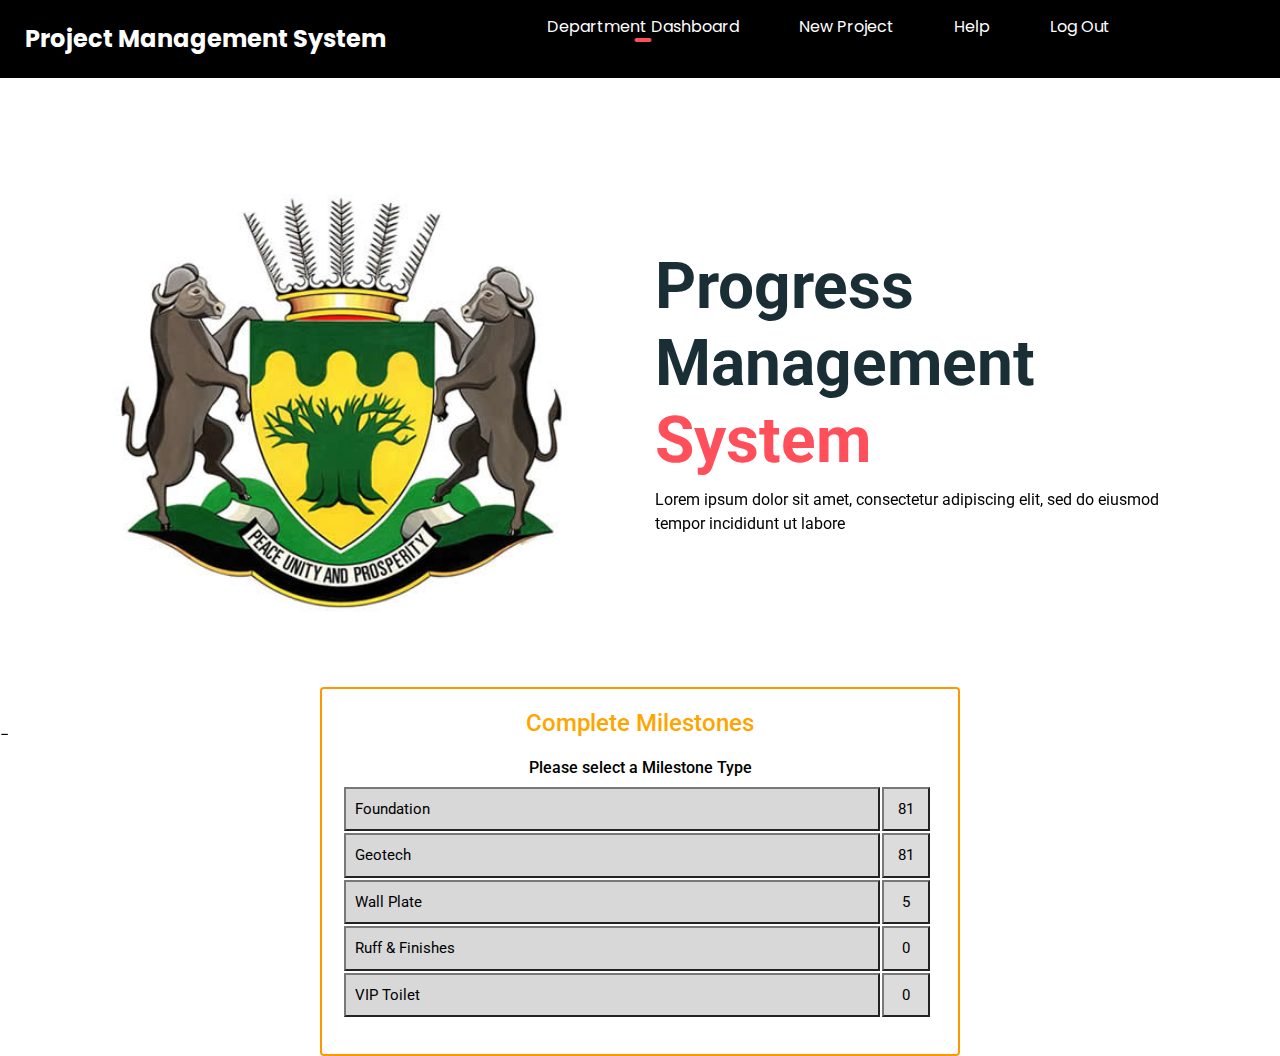
==== completeMiles.html @ db3063f2 "commit" ====
<!DOCTYPE html>
<html>

<head>
  <!-- Basic -->
  <meta charset="utf-8" />
  <meta http-equiv="X-UA-Compatible" content="IE=edge" />
  <!-- Mobile Metas -->
  <meta name="viewport" content="width=device-width, initial-scale=1, shrink-to-fit=no" />
  <!-- Site Metas -->
  <meta name="keywords" content="" />
  <meta name="description" content="" />
  <meta name="author" content="" />
  <link rel="stylesheet" href="css/table.css" />
  <title>Project Management System</title>



  <!-- slider stylesheet -->
  <link rel="stylesheet" type="text/css"
    href="https://cdnjs.cloudflare.com/ajax/libs/OwlCarousel2/2.1.3/assets/owl.carousel.min.css" />

  <!-- bootstrap core css -->
  <link rel="stylesheet" type="text/css" href="css/bootstrap.css" />

  <!-- fonts style -->
  <link href="https://fonts.googleapis.com/css?family=Poppins:400,700|Roboto:400,700&display=swap" rel="stylesheet">
  <!-- Custom styles for this template -->
  <link href="css/style.css" rel="stylesheet" />
  <!-- responsive style -->
  <link href="css/responsive.css" rel="stylesheet" />


  <style>
    .smallButton {
      background-color: #d8d8d8;
      color: black;
      cursor: pointer;
      padding: 9px;
      width: 90%;
      border: 1xp;
      border-color:#787878;
      text-align: left;
      outline: none;
      font-size: 15px;
      margin-bottom: 2px;
      margin-left: 2px;
    }
    .sideButton {
      text-align: center;
      background-color: #dcdcdc;
      color: black;
      cursor: pointer;
      padding: 9px;
      width: 8%;
      border: 1xp;
      border-color:#787878;
      outline: none;
      font-size: 15px;
      margin-bottom: 2px;
      margin-left: 2px;
    }
  .collapsible {
    background-color: #777;
    color: white;
    cursor: pointer;
    padding: 18px;
    width: 100%;
    border: 2px solid;
    border-color:#ff9800;
    text-align: left;
    outline: none;
    font-size: 15px;
    margin-top: 5px;
  }

 .sideButton:hover {
    color: orange;
  }
   .smallButton:hover {
    color: orange;
  }


  .active:after {
    content: "\2212";
  }

  .content {
    padding-left: 10px;
    max-height: 0;
    overflow: hidden;
    transition: max-height 0.2s ease-out;
   background-color: #f1f1f1;
  }
  </style>
</head>

<body>
  <div class="hero_area">
    <!-- header section strats -->
    <header class="header_section">
      <div class="container-fluid">
        <nav class="navbar navbar-expand-lg custom_nav-container ">
          <a class="navbar-brand" href="index.html">
            <span>
              Project Management System
            </span>
          </a>
          <button class="navbar-toggler ml-auto" type="button" data-toggle="collapse"
            data-target="#navbarSupportedContent" aria-controls="navbarSupportedContent" aria-expanded="false"
            aria-label="Toggle navigation">
            <span class="navbar-toggler-icon"></span>
          </button>

          <div class="collapse navbar-collapse" id="navbarSupportedContent">
            <div class="d-flex mx-auto flex-column flex-lg-row align-items-center">
              <ul class="navbar-nav  ">
                <li class="nav-item active">
                  <a class="nav-link" href="#">Department Dashboard</a>
                </li>
                <li class="nav-item" active>
                  <a class="nav-link" href="#"> New Project <span class="sr-only">(current)</span></a>
                </li>
                <li class="nav-item">
                  <a class="nav-link" href="#"> Help </a>
                </li>
                <li class="nav-item">
                  <a class="nav-link" href="departmentLogin.html"> Log Out </a>
                </li>
              </ul>
            </div>
          </div>
        </nav>
      </div>
    </header>
    <!-- end header section -->
    <!-- slider section -->
    <section class=" slider_section position-relative">
      <div id="carouselExampleControls" class="carousel slide" data-ride="carousel">
        <div class="carousel-inner">
          <div class="carousel-item active">
            <div class="slider_item-box layout_padding2">
              <div class="container">
                <div class="row">
                  <div class="col-md-6">
                    <div class="img-box">
                      <div>
                        <img src="images/depLogo.jpg" alt="" class="" />
                      </div>
                    </div>
                  </div>
                  <div class="col-md-6">
                    <div class="detail-box">
                      <div>
                        <h1>
                          Progress <br>
                          Management <br>
                          <span>
                            System
                          </span>
                        </h1>
                        <p>
                          Lorem ipsum dolor sit amet, consectetur adipiscing elit,
                          sed do eiusmod tempor incididunt ut labore
                        </p>
                      </div>
                    </div>
                  </div>
                </div>
              </div>
            </div>
          </div>

      </div>
      <div class="container">

      </div>
    </section>
    <!-- end slider section -->


    <div class="card" style="    border: 2px solid;
        border-color:#ff9800; width: 50%; margin: auto; padding:10px; margin-top:-60px">
       <h4 style=" color: #ffA500;  margin:auto; margin-top : 10px;margin-bottom : 10px;">Complete Milestones</h4>
     <h6 style="margin:auto; margin-top : 10px;margin-bottom : 10px;">Please select a Milestone Type</h6>
    <div style="margin-left: 10px; margin-right: 10px " class="row" >
      <button id="myBtn"  class="smallButton ">Foundation</button>
      <button id="myBtn" class="sideButton">81</button>
    </div>
    <div style="margin-left: 10px; margin-right: 10px" class="row" >
      <button  class="smallButton ">Geotech</button>
      <button  class="sideButton">81</button>
    </div>
    <div style="margin-left: 10px; margin-right: 10px" class="row" >
      <button  class="smallButton ">Wall Plate</button>
      <button  class="sideButton">5</button>
    </div>
    <div style="margin-left: 10px; margin-right: 10px" class="row" >
      <button  class="smallButton ">Ruff & Finishes</button>
      <button  class="sideButton">0</button>
    </div>
    <div style="margin-left: 10px; margin-right: 10px" class="row" >
      <button  class="smallButton ">VIP Toilet</button>
      <button  class="sideButton">0</button>
    </div>

    <div style="height:25px" > </div>
    </div>

    <div id="myModal" class="modal">

  <!-- Modal content -->
  <div class="modal-content" style=" background: #717174;
  position: fixed;
  overflow: hidden;
  width: 100%;
  height: 100%;
  top: 0;
  left: 0;
  position:absolute;
overflow:scroll;
  z-index: 50;">
    <table class="table-fill">
    <thead>
    <tr>
    <th class="text-left">Section</th>
    <th class="text-left">Number</th>
    <th class="text-left">ID Number</th>
    <th class="text-left">House Type</th>
    <th class="text-left">#</th>
    </tr>
    </thead>
    <tbody class="table-hover">
    <tr>
    <td class="text-left">James</td>
    <td class="text-left">12</td>
    <td class="text-left">32123123123</td>
    <td class="text-left">Type 40 /45m2</td>
    <td class="text-left"><input type="checkbox" checked="checked">
    	<span class="checkmark"></span></td>
    </tr>
    <tr>
      <td class="text-left">James</td>
      <td class="text-left">12</td>
      <td class="text-left">32123123123</td>
      <td class="text-left">Type 40 /45m2</td>
      <td class="text-left"><input type="checkbox" checked="checked">
      	<span class="checkmark"></span></td>
    	</tr>
    	<tr>
        <td class="text-left">James</td>
        <td class="text-left">12</td>
        <td class="text-left">32123123123</td>
        <td class="text-left">Type 40 /45m2</td>
        <td class="text-left"><input type="checkbox" checked="checked">
        	<span class="checkmark"></span></td>
    		</tr>
    		<tr>
          <td class="text-left">James</td>
          <td class="text-left">12</td>
          <td class="text-left">32123123123</td>
          <td class="text-left">Type 40 /45m2</td>
          <td class="text-left"><input type="checkbox" checked="checked">
          	<span class="checkmark"></span></td>
    			</tr>
    			<tr>
            <td class="text-left">James</td>
            <td class="text-left">12</td>
            <td class="text-left">32123123123</td>
            <td class="text-left">Type 40 /45m2</td>
            <td class="text-left"><input type="checkbox" checked="checked">
            	<span class="checkmark"></span></td>
    				</tr>
            <tr>
              <td class="text-left">James lee</td>
              <td class="text-left">12</td>
              <td class="text-left">32123123123</td>
              <td class="text-left">Type 40 /45m2</td>
              <td class="text-left"><input type="checkbox" checked="checked">
                <span class="checkmark"></span></td>
              </tr>
    </tbody>
    </table>

  </div>

  </div>

  <script>
  // Get the modal
  var modal = document.getElementById("myModal");

  // Get the button that opens the modal
  var btn = document.getElementById("myBtn");

  // Get the <span> element that closes the modal
  var span = document.getElementsByClassName("close")[0];

  // When the user clicks the button, open the modal
  btn.onclick = function() {
    modal.style.display = "block";
  }

  // When the user clicks on <span> (x), close the modal
  span.onclick = function() {
    modal.style.display = "none";
  }

  // When the user clicks anywhere outside of the modal, close it
  window.onclick = function(event) {
    if (event.target == modal) {
      modal.style.display = "none";
    }
  }
  </script>


    <script>
    var coll = document.getElementsByClassName("collapsible");
    var i;

    for (i = 0; i < coll.length; i++) {
      coll[i].addEventListener("click", function() {
        this.classList.toggle("active");
        var content = this.nextElementSibling;
        if (content.style.maxHeight){
          content.style.maxHeight = null;
        } else {
          content.style.maxHeight = content.scrollHeight + "px";
        }
      });
    }
    </script>
    <script type="text/javascript" src="js/jquery-3.4.1.min.js"></script>
    <script type="text/javascript" src="js/bootstrap.js"></script>
    <script>
var x, i, j, l, ll, selElmnt, a, b, c;
/*look for any elements with the class "custom-select":*/
x = document.getElementsByClassName("custom-select");
l = x.length;
for (i = 0; i < l; i++) {
  selElmnt = x[i].getElementsByTagName("select")[0];
  ll = selElmnt.length;
  /*for each element, create a new DIV that will act as the selected item:*/
  a = document.createElement("DIV");
  a.setAttribute("class", "select-selected");
  a.innerHTML = selElmnt.options[selElmnt.selectedIndex].innerHTML;
  x[i].appendChild(a);
  /*for each element, create a new DIV that will contain the option list:*/
  b = document.createElement("DIV");
  b.setAttribute("class", "select-items select-hide");
  for (j = 1; j < ll; j++) {
    /*for each option in the original select element,
    create a new DIV that will act as an option item:*/
    c = document.createElement("DIV");
    c.innerHTML = selElmnt.options[j].innerHTML;
    c.addEventListener("click", function(e) {
        /*when an item is clicked, update the original select box,
        and the selected item:*/
        var y, i, k, s, h, sl, yl;
        s = this.parentNode.parentNode.getElementsByTagName("select")[0];
        sl = s.length;
        h = this.parentNode.previousSibling;
        for (i = 0; i < sl; i++) {
          if (s.options[i].innerHTML == this.innerHTML) {
            s.selectedIndex = i;
            h.innerHTML = this.innerHTML;
            y = this.parentNode.getElementsByClassName("same-as-selected");
            yl = y.length;
            for (k = 0; k < yl; k++) {
              y[k].removeAttribute("class");
            }
            this.setAttribute("class", "same-as-selected");
            break;
          }
        }
        h.click();
    });
    b.appendChild(c);
  }
  x[i].appendChild(b);
  a.addEventListener("click", function(e) {
      /*when the select box is clicked, close any other select boxes,
      and open/close the current select box:*/
      e.stopPropagation();
      closeAllSelect(this);
      this.nextSibling.classList.toggle("select-hide");
      this.classList.toggle("select-arrow-active");
    });
}
function closeAllSelect(elmnt) {
  /*a function that will close all select boxes in the document,
  except the current select box:*/
  var x, y, i, xl, yl, arrNo = [];
  x = document.getElementsByClassName("select-items");
  y = document.getElementsByClassName("select-selected");
  xl = x.length;
  yl = y.length;
  for (i = 0; i < yl; i++) {
    if (elmnt == y[i]) {
      arrNo.push(i)
    } else {
      y[i].classList.remove("select-arrow-active");
    }
  }
  for (i = 0; i < xl; i++) {
    if (arrNo.indexOf(i)) {
      x[i].classList.add("select-hide");
    }
  }
}
/*if the user clicks anywhere outside the select box,
then close all select boxes:*/
document.addEventListener("click", closeAllSelect);
</script>
</body>

</html>
---- css/table.css ----
@import url(https://fonts.googleapis.com/css?family=Roboto:400,500,700,300,100);


div.table-title {
   display: block;
  margin: auto;
  max-width: 600px;
  padding:5px;
  width: 100%;
}

.table-title h3 {
   color: #fafafa;
   font-size: 30px;
   font-weight: 400;
   font-style:normal;
   font-family: "Roboto", helvetica, arial, sans-serif;
   text-shadow: -1px -1px 1px rgba(0, 0, 0, 0.1);
   text-transform:uppercase;
}


/*** Table Styles **/

.table-fill {
  background: white;
  border-radius:3px;
  border-collapse: collapse;
  height: 320px;
  margin: auto;
  max-width: 600px;
  padding:5px;
  width: 100%;
  box-shadow: 0 5px 10px rgba(0, 0, 0, 0.1);
  animation: float 5s infinite;
}

th {
  color:#D5DDE5;;
  background:#1b1e24;
  border-bottom:4px solid #9ea7af;
  border-right: 1px solid #343a45;
  font-size:23px;
  font-weight: 100;
  padding:24px;
  text-align:left;
  text-shadow: 0 1px 1px rgba(0, 0, 0, 0.1);
  vertical-align:middle;
}

th:first-child {
  border-top-left-radius:3px;
}

th:last-child {
  border-top-right-radius:3px;
  border-right:none;
}

tr {
  border-top: 1px solid #C1C3D1;
  border-bottom: 1px solid #C1C3D1;
  color:#666B85;
  font-size:16px;
  font-weight:normal;
  text-shadow: 0 1px 1px rgba(256, 256, 256, 0.1);
}

tr:hover td {
  background:#4E5066;
  color:#FFFFFF;
  border-top: 1px solid #22262e;
}

tr:first-child {
  border-top:none;
}

tr:last-child {
  border-bottom:none;
}

tr:nth-child(odd) td {
  background:#EBEBEB;
}

tr:nth-child(odd):hover td {
  background:#4E5066;
}

tr:last-child td:first-child {
  border-bottom-left-radius:3px;
}

tr:last-child td:last-child {
  border-bottom-right-radius:3px;
}

td {
  background:#FFFFFF;
  padding:20px;
  text-align:left;
  vertical-align:middle;
  font-weight:300;
  font-size:18px;
  text-shadow: -1px -1px 1px rgba(0, 0, 0, 0.1);
  border-right: 1px solid #C1C3D1;
}

td:last-child {
  border-right: 0px;
}

th.text-left {
  text-align: left;
}

th.text-center {
  text-align: center;
}

th.text-right {
  text-align: right;
}

td.text-left {
  text-align: left;
}

td.text-center {
  text-align: center;
}

td.text-right {
  text-align: right;
}


div.table-title {
   display: block;
  margin: auto;
  max-width: 600px;
  padding:5px;
  width: 100%;
}

.table-title h3 {
   color: #fafafa;
   font-size: 30px;
   font-weight: 400;
   font-style:normal;
   font-family: "Roboto", helvetica, arial, sans-serif;
   text-shadow: -1px -1px 1px rgba(0, 0, 0, 0.1);
   text-transform:uppercase;
}


/*** Table Styles **/

.table-fill {
  background: white;
  border-radius:3px;
  border-collapse: collapse;
  height: 320px;
  margin: auto;
  max-width: 600px;
  padding:5px;
  width: 100%;
  box-shadow: 0 5px 10px rgba(0, 0, 0, 0.1);
  animation: float 5s infinite;
}

th {
  color:#D5DDE5;;
  background:#1b1e24;
  border-bottom:4px solid #9ea7af;
  border-right: 1px solid #343a45;
  font-size:23px;
  font-weight: 100;
  padding:24px;
  text-align:left;
  text-shadow: 0 1px 1px rgba(0, 0, 0, 0.1);
  vertical-align:middle;
}

th:first-child {
  border-top-left-radius:3px;
}

th:last-child {
  border-top-right-radius:3px;
  border-right:none;
}

tr {
  border-top: 1px solid #C1C3D1;
  border-bottom: 1px solid #C1C3D1;
  color:#666B85;
  font-size:16px;
  font-weight:normal;
  text-shadow: 0 1px 1px rgba(256, 256, 256, 0.1);
}

tr:hover td {
  background:#4E5066;
  color:#FFFFFF;
  border-top: 1px solid #22262e;
}

tr:first-child {
  border-top:none;
}

tr:last-child {
  border-bottom:none;
}

tr:nth-child(odd) td {
  background:#EBEBEB;
}

tr:nth-child(odd):hover td {
  background:#4E5066;
}

tr:last-child td:first-child {
  border-bottom-left-radius:3px;
}

tr:last-child td:last-child {
  border-bottom-right-radius:3px;
}

td {
  background:#FFFFFF;
  padding:20px;
  text-align:left;
  vertical-align:middle;
  font-weight:300;
  font-size:18px;
  text-shadow: -1px -1px 1px rgba(0, 0, 0, 0.1);
  border-right: 1px solid #C1C3D1;
}

td:last-child {
  border-right: 0px;
}

th.text-left {
  text-align: left;
}

th.text-center {
  text-align: center;
}

th.text-right {
  text-align: right;
}

td.text-left {
  text-align: left;
}

td.text-center {
  text-align: center;
}

td.text-right {
  text-align: right;
}
---- css/style.css ----
body {
  font-family: 'Roboto', sans-serif;
  color: #000000;
  background-color: #ffffff;
}

.layout_padding {
  padding: 75px 0;
}

.layout_padding2 {
  padding: 45px 0;
}

.layout_padding2-top {
  padding-top: 45px;
}

.layout_padding2-bottom {
  padding-bottom: 45px;
}

.layout_padding-top {
  padding-top: 75px;
}

.layout_padding-bottom {
  padding-bottom: 75px;
}

.custom_heading-container {
  display: -webkit-box;
  display: -ms-flexbox;
  display: flex;
  -webkit-box-pack: center;
      -ms-flex-pack: center;
          justify-content: center;
}

.custom_heading-container h3 {
  text-transform: uppercase;
  font-weight: bold;
  color: #000000;
  position: relative;
}

.custom_heading-container h3::before {
  content: "";
  position: absolute;
  bottom: -7px;
  left: 50%;
  width: 50px;
  height: 7px;
  -webkit-transform: translateX(-50%);
          transform: translateX(-50%);
  background-color: #ff4f5a;
  border-radius: 15px;
}

.btn-box {
  display: -webkit-box;
  display: -ms-flexbox;
  display: flex;
  -webkit-box-align: center;
      -ms-flex-align: center;
          align-items: center;
  -webkit-box-pack: center;
      -ms-flex-pack: center;
          justify-content: center;
  font-family: "Poppins", sans-serif;
}

.btn-box a {
  color: #1d1d1d;
  margin-right: 15px;
  font-size: 18px;
}

.btn-box hr {
  width: 75px;
  height: 1.2px;
  border: none;
  background-color: #464646;
  margin: 0;
}

/*header section*/
.sub_page .hero_area {
  height: auto;
}

.hero_area.sub_pages {
  height: auto;
}

.header_section {
  background-color: #000000;
  font-family: "Poppins", sans-serif;
}

.header_section .container-fluid {
  padding-right: 25px;
  padding-left: 25px;
}

.header_section .nav_container {
  margin: 0 auto;
}

.custom_nav-container .navbar-nav .nav-item .nav-link {
  padding: 10px 30px;
  color: #ffffff;
  text-align: center;
  position: relative;
}

.custom_nav-container .navbar-nav .nav-item .nav-link::before {
  content: "";
  display: none;
  position: absolute;
  bottom: 7px;
  left: 50%;
  width: 17px;
  height: 4px;
  -webkit-transform: translateX(-50%);
          transform: translateX(-50%);
  background-color: #ff4f5a;
  border-radius: 5px;
}

.custom_nav-container .navbar-nav .nav-item .nav-link:hover::before {
  display: block;
}

.custom_nav-container .navbar-nav .nav-item.active a::before {
  display: block;
}

a,
a:hover,
a:focus {
  text-decoration: none;
}

a:hover,
a:focus {
  color: initial;
}

.btn,
.btn:focus {
  outline: none !important;
  -webkit-box-shadow: none;
          box-shadow: none;
}

.custom_nav-container .nav_search-btn {
  background-image: url(../images/search-icon.png);
  background-size: 22px;
  background-repeat: no-repeat;
  background-position-y: 7px;
  width: 35px;
  height: 35px;
  padding: 0;
  border: none;
}

.navbar-brand {
  display: -webkit-box;
  display: -ms-flexbox;
  display: flex;
  -webkit-box-align: center;
      -ms-flex-align: center;
          align-items: center;
}

.navbar-brand img {
  width: 45px;
  margin-right: 5px;
}

.navbar-brand span {
  font-weight: bold;
  font-size: 24px;
  color: #ffffff;
}

.custom_nav-container {
  z-index: 99999;
  padding: 5px 0;
}

.custom_nav-container .navbar-toggler {
  outline: none;
}

.custom_nav-container .navbar-toggler .navbar-toggler-icon {
  background-image: url(../images/menu.png);
  background-size: 42px;
}

/*end header section*/
/* slider section */
.slider_section .row {
  -webkit-box-align: center;
      -ms-flex-align: center;
          align-items: center;
}

.slider_section .img-box img {
  width: 100%;
}

.slider_section .detail-box h1 {
  font-weight: bold;
  font-size: 4rem;
  color: #1a2e35;
}

.slider_section .detail-box h1 span {
  color: #ff4f5a;
}

.slider_section .slider_nav-box {
  display: -webkit-box;
  display: -ms-flexbox;
  display: flex;
  -webkit-box-pack: justify;
      -ms-flex-pack: justify;
          justify-content: space-between;
  -webkit-box-align: center;
      -ms-flex-align: center;
          align-items: center;
}

.slider_section .slider_nav-box .custom_carousel-control {
  display: -webkit-box;
  display: -ms-flexbox;
  display: flex;
}

.slider_section .carousel-control-prev,
.slider_section .carousel-control-next {
  position: unset;
  width: 50px;
  height: 50px;
  opacity: 1;
  background-repeat: no-repeat;
  background-size: 20px;
  background-position: center;
}

.slider_section .carousel-control-prev {
  left: 2%;
  background-image: url(../images/left-arrow-black.png);
}

.slider_section .carousel-control-prev:hover {
  background-image: url(../images/left-arrow.png);
}

.slider_section .carousel-control-next {
  right: 2%;
  background-image: url(../images/right-arrow-black.png);
}

.slider_section .carousel-control-next:hover {
  background-image: url(../images/right-arrow.png);
}

/* end slider section */
.bg {
  background-image: url(../images/bg.jpg);
  background-size: cover;
}

.about_section {
  text-align: center;
}

.about_section .img-box img {
  width: 350px;
}

.service_section {
  text-align: center;
  position: relative;
}

.service_section .custom_heading-container {
  margin-bottom: 15px;
}

.service_section .service_container {
  padding: 45px 0 75px 0;
}

.service_section .box.b-2 .detail-box {
  width: 60%;
  text-align: right;
  overflow: hidden;
}

.service_section .box.b-2 .detail-box p {
  height: 52px;
  overflow: hidden;
}

.service_section .box.b-2 .detail-box a {
  min-width: 100px;
}

.service_section .box.b-3 .detail-box {
  width: 70%;
  margin-left: auto;
  overflow: hidden;
  text-align: left;
}

.service_section .box.b-3 .detail-box p {
  height: 52px;
  overflow: hidden;
}

.service_section .box.b-3 .detail-box a {
  min-width: 100px;
}

.service_section .img-box img {
  height: 200px;
}

.service_section .detail-box {
  height: 118px;
  margin-top: 10px;
}

.service_section .detail-box h6 {
  font-weight: bold;
}

.service_section .detail-box .btn-box a {
  color: #ff4f5a;
}

.service_section .detail-box .btn-box hr {
  background-color: #ff4f5a;
}

.service_section::before {
  content: "";
  width: 200px;
  height: 175px;
  position: absolute;
  bottom: 95px;
  left: 50%;
  -webkit-transform: translateX(-50%);
          transform: translateX(-50%);
  background-size: cover;
  background-image: url(../images/worker.png);
}

.work_section {
  background-color: #ff4f5a;
}

.work_section .custom_heading-container h3 {
  color: #ffffff;
}

.work_section .custom_heading-container h3::before {
  background-color: #ffffff;
}

.work_section .work_container {
  display: -webkit-box;
  display: -ms-flexbox;
  display: flex;
  -webkit-box-pack: center;
      -ms-flex-pack: center;
          justify-content: center;
  text-align: center;
  -ms-flex-wrap: wrap;
      flex-wrap: wrap;
  padding: 45px 0;
}

.work_section .work_container .box {
  width: 275px;
  height: 275px;
  display: -webkit-box;
  display: -ms-flexbox;
  display: flex;
  -webkit-box-orient: vertical;
  -webkit-box-direction: normal;
      -ms-flex-direction: column;
          flex-direction: column;
  -webkit-box-align: center;
      -ms-flex-align: center;
          align-items: center;
  padding: 35px 0 20px 0;
  background-color: #ffffff;
  border-radius: 5px;
  margin: 45px 10px;
  -webkit-box-shadow: 0 0 8px 0px rgba(0, 0, 0, 0.1);
          box-shadow: 0 0 8px 0px rgba(0, 0, 0, 0.1);
}

.work_section .work_container .box .img-box {
  width: 150px;
}

.work_section .work_container .box .img-box img {
  width: 100%;
}

.work_section .work_container .box .name {
  margin-top: 10px;
}

.work_section .work_container .box.b-1, .work_section .work_container .box.b-3 {
  -webkit-animation: odd-box-animate 2s infinite;
          animation: odd-box-animate 2s infinite;
}

.work_section .work_container .box.b-2, .work_section .work_container .box.b-4 {
  -webkit-animation: even-box-animate 2s infinite;
          animation: even-box-animate 2s infinite;
}

@-webkit-keyframes odd-box-animate {
  0% {
    -webkit-transform: translateY(45px);
            transform: translateY(45px);
  }
  50% {
    -webkit-transform: translateY(-45px);
            transform: translateY(-45px);
  }
  100% {
    -webkit-transform: translateY(45px);
            transform: translateY(45px);
  }
}

@keyframes odd-box-animate {
  0% {
    -webkit-transform: translateY(45px);
            transform: translateY(45px);
  }
  50% {
    -webkit-transform: translateY(-45px);
            transform: translateY(-45px);
  }
  100% {
    -webkit-transform: translateY(45px);
            transform: translateY(45px);
  }
}

@-webkit-keyframes even-box-animate {
  0% {
    -webkit-transform: translateY(-45px);
            transform: translateY(-45px);
  }
  50% {
    -webkit-transform: translateY(45px);
            transform: translateY(45px);
  }
  100% {
    -webkit-transform: translateY(-45px);
            transform: translateY(-45px);
  }
}

@keyframes even-box-animate {
  0% {
    -webkit-transform: translateY(-45px);
            transform: translateY(-45px);
  }
  50% {
    -webkit-transform: translateY(45px);
            transform: translateY(45px);
  }
  100% {
    -webkit-transform: translateY(-45px);
            transform: translateY(-45px);
  }
}

.work_section .btn-box a {
  color: #ffffff;
}

.work_section .btn-box hr {
  background-color: #ffffff;
}

.contact_section input,
.contact_section select {
  width: 100%;
  border: 0;
  padding: 15px 12px;
  background-color: #f2f2f2;
  outline: none;
  margin: 10px 0;
}

.contact_section input::-webkit-input-placeholder,
.contact_section select::-webkit-input-placeholder {
  color: #3a3a3a;
}

.contact_section input:-ms-input-placeholder,
.contact_section select:-ms-input-placeholder {
  color: #3a3a3a;
}

.contact_section input::-ms-input-placeholder,
.contact_section select::-ms-input-placeholder {
  color: #3a3a3a;
}

.contact_section input::placeholder,
.contact_section select::placeholder {
  color: #3a3a3a;
}

.contact_section button {
  background-color: #ff4f5a;
  padding: 12px 55px;
  outline: none;
  border: none;
  border: 1px solid #ff4f5a;
  color: #fff;
  margin-top: 25px;
}

.contact_section button:hover {
  color: #ff4f5a;
  background-color: transparent;
}

.client_section .client_container {
  display: -webkit-box;
  display: -ms-flexbox;
  display: flex;
  -webkit-box-orient: vertical;
  -webkit-box-direction: normal;
      -ms-flex-direction: column;
          flex-direction: column;
  -webkit-box-align: center;
      -ms-flex-align: center;
          align-items: center;
  width: 600px;
  border: 1px solid #cccccc;
  padding: 45px 35px 35px 25px;
  background-color: #ffffff;
  margin: 0 auto;
}

.client_section .client_container .detail-box p {
  text-align: center;
}

.client_section .client_container .client_id {
  display: -webkit-box;
  display: -ms-flexbox;
  display: flex;
  -webkit-box-align: center;
      -ms-flex-align: center;
          align-items: center;
  margin-top: 25px;
}

.client_section .client_container .client_id .img-box {
  width: 75px;
  margin-right: 10px;
}

.client_section .client_container .client_id .img-box img {
  width: 100%;
}

.client_section .client_container .client_id .name h5 {
  text-transform: uppercase;
}

.client_section .client_container .client_id .name h6 {
  color: #ff4f5a;
}

.info_section {
  background-color: #ff4f5a;
  color: #ffffff;
}

.info_section a {
  color: #ffffff;
}

.info_section h4 {
  text-transform: uppercase;
  margin-top: 15px;
  margin-bottom: 15px;
  font-weight: bold;
}

.info_section .info-logo h2 {
  font-weight: bold;
  font-size: 2rem;
  border-bottom: 1px solid #ffffff;
  padding-bottom: 5px;
  margin-right: 15px;
}

.info_section .info-nav ul {
  padding-left: 15px;
}

.info_section .info-nav ul li {
  list-style-type: none;
  position: relative;
  margin: 3px 0;
}

.info_section .info-nav ul li::before {
  content: "";
  width: 8px;
  height: 8px;
  background-color: #ffffff;
  position: absolute;
  top: 50%;
  left: -15px;
  -webkit-transform: translateY(-50%);
          transform: translateY(-50%);
  border-radius: 100%;
}

.info_section .info-contact h6 {
  color: #000000;
  font-size: 18px;
}

.info_section .info-contact .call {
  margin-top: 20px;
}

.info_section .discover ul {
  padding: 0;
}

.info_section .discover ul li {
  list-style-type: none;
  margin: 5px 0;
}

/* footer section*/
.footer_section {
  background-color: #ffffff;
  padding: 20px;
  font-family: "Poppins", sans-serif;
  font-weight: 500;
}

.footer_section p {
  color: #171717;
  margin: 0;
  text-align: center;
}

.footer_section a {
  color: #171717;
}




/* for the departmentLogin file*/

/* end footer section*/
/*# sourceMappingURL=style.css.map */
---- css/responsive.css ----
@media (max-width: 1120px) {}

@media (max-width: 992px) {
    .custom_nav-container .nav_search-btn {
        display: none;
    }

    .service_section::before {
        bottom: 45px;
    }

    .service_section .service_container {
        padding: 45px 0 125px 0;
    }



    .service_section .box.b-2 .detail-box {
        width: auto;
    }

    .service_section .box.b-3 .detail-box {
        width: auto;
    }


}

@media (max-width: 768px) {
    .slider_section .detail-box {
        text-align: center;
        margin-top: 25px;
    }

    .info_section .col-md-3 {
        text-align: center;
    }

    .info_section .col-md-3:not(:nth-last-child(1)) {
        margin-bottom: 35px;
    }

    .service_section .box.b-1 .detail-box {
        text-align: left;
    }

    .service_section .box.b-4 .detail-box {
        text-align: right;
    }

    .service_section .box {
        margin: 25px 0;
    }

    .info_section .info-nav ul {
        display: flex;
        flex-direction: column;
        align-items: center;
    }

    .client_section .client_container {
        width: 100%;
    }
}

@media (max-width: 576px) {
    .slider_section .detail-box h1 {
        font-size: 3.5rem;
    }

    .about_section .img-box img {
        width: 100%;
    }

    @keyframes odd-box-animate {
        0% {
            transform: translateY(25px);
        }

        50% {
            transform: translateY(-25px);
        }

        100% {
            transform: translateY(25px);
        }
    }

    @keyframes even-box-animate {
        0% {
            transform: translateY(-25px);
        }

        50% {
            transform: translateY(25px);
        }

        100% {
            transform: translateY(-25px);
        }
    }

    .work_section .work_container .box.b-1,
    .work_section .work_container .box.b-3,
    .work_section .work_container .box.b-2,
    .work_section .work_container .box.b-4 {
        animation-duration: 1.5s;
    }
}

@media (max-width: 480px) {}

@media (max-width: 420px) {
    .slider_section .detail-box h1 {
        font-size: 3rem;
    }

    element {}

    .custom_heading-container h3 {

        text-transform: uppercase;
        font-weight: bold;
        color: #000000;
        position: relative;

    }

    .custom_heading-container h3 {
        font-size: 1.5rem;
    }
}

@media (max-width: 360px) {}

@media (min-width: 1200px) {
    .container {
        max-width: 1170px;
    }
}
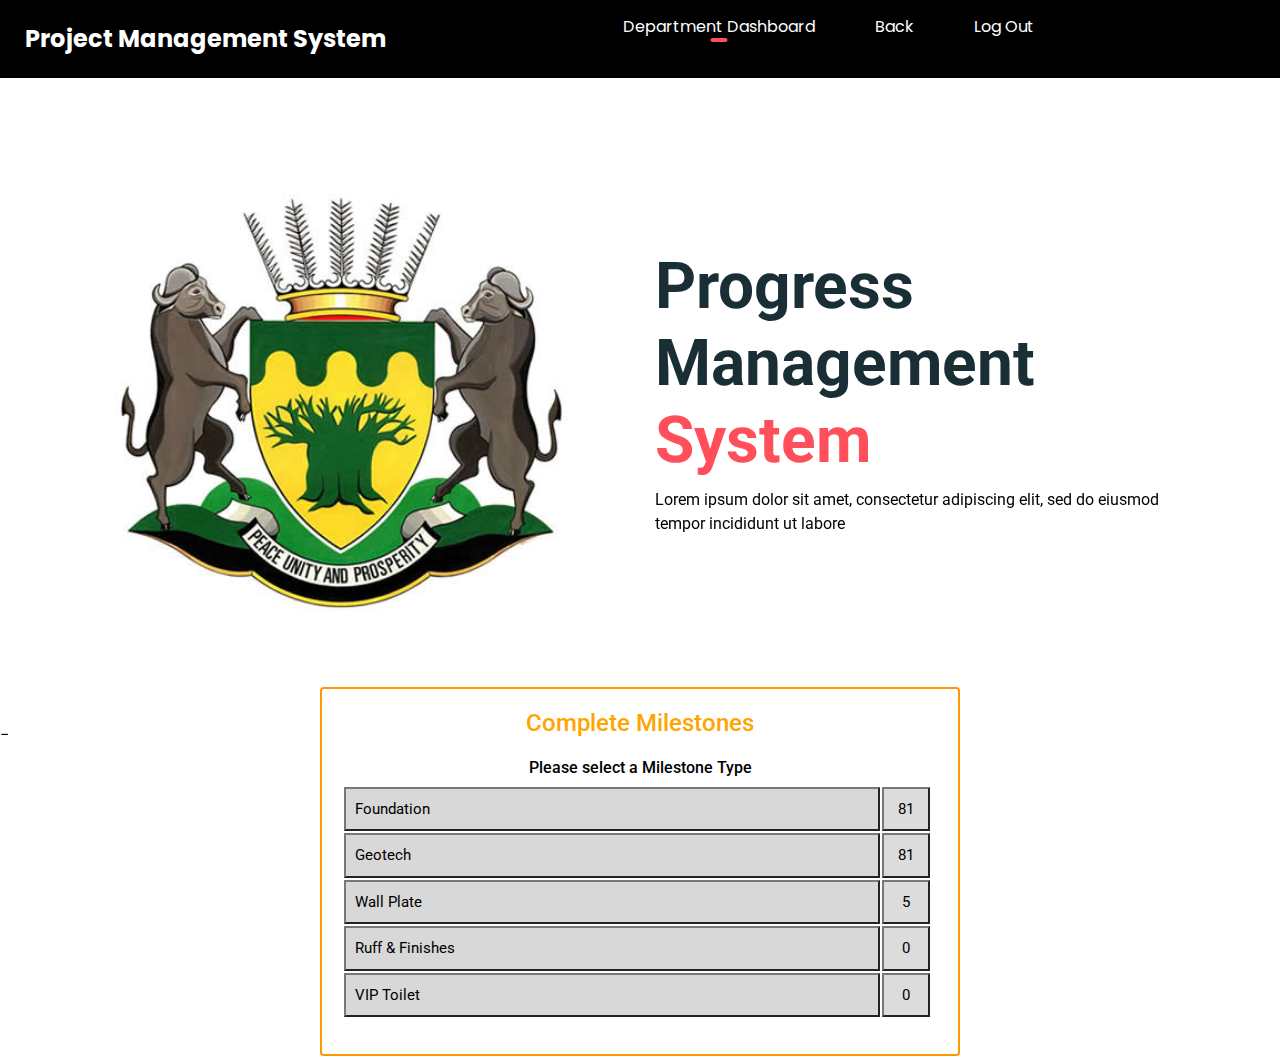
==== commit f90b1304: "commit" ====
--- a/completeMiles.html
+++ b/completeMiles.html
@@ -30,6 +30,22 @@
   <!-- responsive style -->
   <link href="css/responsive.css" rel="stylesheet" />
 
+  <style>
+  .button {
+    width: 15%;
+    border: none;
+    padding: 15px 15px;
+    text-align: center;
+    text-decoration: none;
+    display: inline-block;
+    font-size: 16px;
+    margin: 4px 2px;
+    cursor: pointer;
+  }
+
+   /* Green */
+  .button2 {background-color: #008CBA;} /* Blue */
+  </style>
 
   <style>
     .smallButton {
@@ -119,11 +135,8 @@
                 <li class="nav-item active">
                   <a class="nav-link" href="#">Department Dashboard</a>
                 </li>
-                <li class="nav-item" active>
-                  <a class="nav-link" href="#"> New Project <span class="sr-only">(current)</span></a>
-                </li>
                 <li class="nav-item">
-                  <a class="nav-link" href="#"> Help </a>
+                  <a class="nav-link" href="departmentManu.html"> Back </a>
                 </li>
                 <li class="nav-item">
                   <a class="nav-link" href="departmentLogin.html"> Log Out </a>
@@ -219,7 +232,7 @@
   top: 0;
   left: 0;
   position:absolute;
-overflow:scroll;
+  overflow:scroll;
   z-index: 50;">
     <table class="table-fill">
     <thead>
@@ -283,6 +296,9 @@
     </tbody>
     </table>
 
+        <button onclick="location.href='pdfviewer.html'"   style="float: right;margin-left: 80%; " class="button button1">Complete</button>
+
+
   </div>
 
   </div>
--- a/css/table.css
+++ b/css/table.css
@@ -26,9 +26,9 @@
   background: white;
   border-radius:3px;
   border-collapse: collapse;
-  height: 320px;
+  height: 640px;
   margin: auto;
-  max-width: 600px;
+  max-width: 1200px;
   padding:5px;
   width: 100%;
   box-shadow: 0 5px 10px rgba(0, 0, 0, 0.1);
@@ -102,7 +102,7 @@
   text-align:left;
   vertical-align:middle;
   font-weight:300;
-  font-size:18px;
+  font-size:15px;
   text-shadow: -1px -1px 1px rgba(0, 0, 0, 0.1);
   border-right: 1px solid #C1C3D1;
 }
@@ -134,138 +134,3 @@
 td.text-right {
   text-align: right;
 }
-
-
-div.table-title {
-   display: block;
-  margin: auto;
-  max-width: 600px;
-  padding:5px;
-  width: 100%;
-}
-
-.table-title h3 {
-   color: #fafafa;
-   font-size: 30px;
-   font-weight: 400;
-   font-style:normal;
-   font-family: "Roboto", helvetica, arial, sans-serif;
-   text-shadow: -1px -1px 1px rgba(0, 0, 0, 0.1);
-   text-transform:uppercase;
-}
-
-
-/*** Table Styles **/
-
-.table-fill {
-  background: white;
-  border-radius:3px;
-  border-collapse: collapse;
-  height: 320px;
-  margin: auto;
-  max-width: 600px;
-  padding:5px;
-  width: 100%;
-  box-shadow: 0 5px 10px rgba(0, 0, 0, 0.1);
-  animation: float 5s infinite;
-}
-
-th {
-  color:#D5DDE5;;
-  background:#1b1e24;
-  border-bottom:4px solid #9ea7af;
-  border-right: 1px solid #343a45;
-  font-size:23px;
-  font-weight: 100;
-  padding:24px;
-  text-align:left;
-  text-shadow: 0 1px 1px rgba(0, 0, 0, 0.1);
-  vertical-align:middle;
-}
-
-th:first-child {
-  border-top-left-radius:3px;
-}
-
-th:last-child {
-  border-top-right-radius:3px;
-  border-right:none;
-}
-
-tr {
-  border-top: 1px solid #C1C3D1;
-  border-bottom: 1px solid #C1C3D1;
-  color:#666B85;
-  font-size:16px;
-  font-weight:normal;
-  text-shadow: 0 1px 1px rgba(256, 256, 256, 0.1);
-}
-
-tr:hover td {
-  background:#4E5066;
-  color:#FFFFFF;
-  border-top: 1px solid #22262e;
-}
-
-tr:first-child {
-  border-top:none;
-}
-
-tr:last-child {
-  border-bottom:none;
-}
-
-tr:nth-child(odd) td {
-  background:#EBEBEB;
-}
-
-tr:nth-child(odd):hover td {
-  background:#4E5066;
-}
-
-tr:last-child td:first-child {
-  border-bottom-left-radius:3px;
-}
-
-tr:last-child td:last-child {
-  border-bottom-right-radius:3px;
-}
-
-td {
-  background:#FFFFFF;
-  padding:20px;
-  text-align:left;
-  vertical-align:middle;
-  font-weight:300;
-  font-size:18px;
-  text-shadow: -1px -1px 1px rgba(0, 0, 0, 0.1);
-  border-right: 1px solid #C1C3D1;
-}
-
-td:last-child {
-  border-right: 0px;
-}
-
-th.text-left {
-  text-align: left;
-}
-
-th.text-center {
-  text-align: center;
-}
-
-th.text-right {
-  text-align: right;
-}
-
-td.text-left {
-  text-align: left;
-}
-
-td.text-center {
-  text-align: center;
-}
-
-td.text-right {
-  text-align: right;
-}
